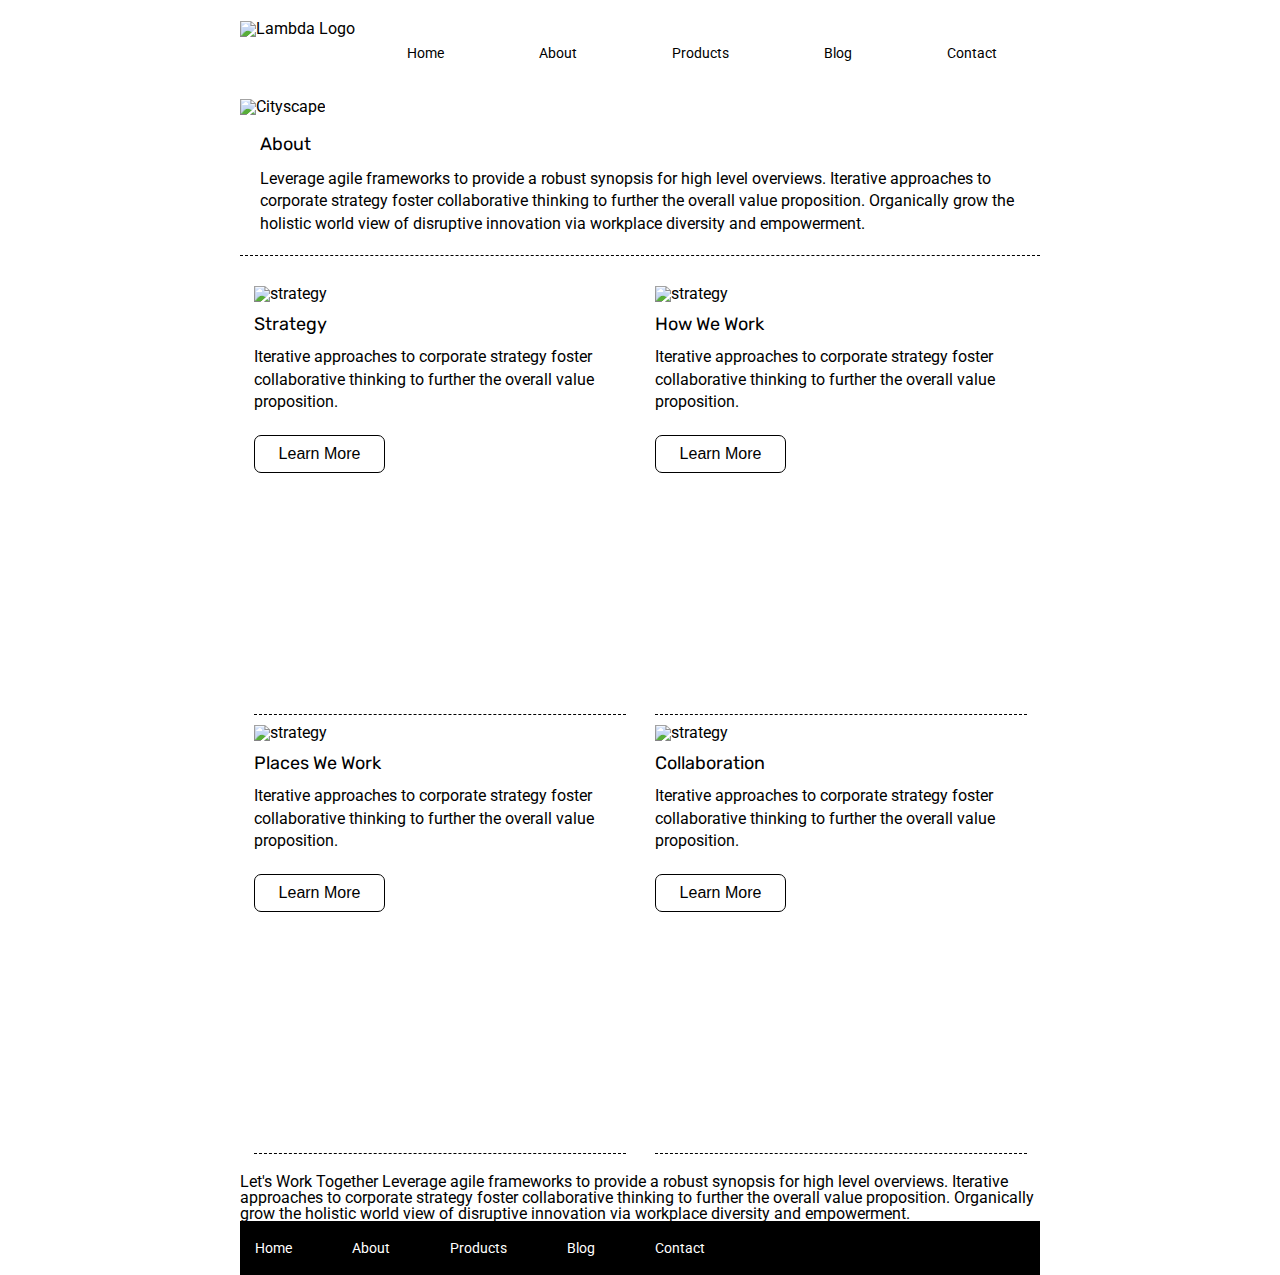
==== about.html @ bb1dd8e3 "Finished up the middle section of the about page" ====
<!doctype html>

<html lang="en">

<head>
  <meta charset="utf-8">

  <title>Sprint Challenge - About</title>

  <link href="https://fonts.googleapis.com/css?family=Roboto|Rubik" rel="stylesheet">
  <link rel="stylesheet" href="css/index.css">

</head>

<body>

  <div class="container about-page">
    <nav>
      <img src="img/lambda-black.png" alt="Lambda Logo" class="lambda-logo">
      <a href="">Home</a>
      <a href="about.html">About</a>
      <a href="">Products</a>
      <a href="">Blog</a>
      <a href="">Contact</a>
    </nav>

    <header>
      <img src="img/jumbo-about.png" alt="Cityscape">
    </header>

    <section class="top-content">
      <div class="text-container">
        <h2>About</h2>
        <p> Leverage agile frameworks to provide a robust synopsis for high level overviews. Iterative approaches to
          corporate strategy foster collaborative thinking to further the overall value proposition. Organically grow
          the holistic world view of disruptive innovation via workplace diversity and empowerment.</p>
      </div>
    </section>

    <section class="middle-content">

      <div class="middle-content-box-holder">
        <div class="middle-content-box">
          <img src="img/about-plan.png" alt="strategy">

          <h2>Strategy</h2>

          <p>Iterative approaches to corporate strategy foster collaborative thinking to further the overall value
            proposition.</p>

          <button type="button" class="white-rounded-button">Learn More</button>
        </div>
      </div>

      <div class="middle-content-box-holder">
        <div class="middle-content-box">
          <img src="img/about-working.png" alt="strategy">

          <h2>How We Work</h2>

          <p>Iterative approaches to corporate strategy foster collaborative thinking to further the overall value
            proposition.</p>

          <button type="button" class="white-rounded-button">Learn More</button>
        </div>
      </div>

      <div class="middle-content-box-holder">
        <div class="middle-content-box">
          <img src="img/about-office.png" alt="strategy">

          <h2>Places We Work</h2>

          <p>Iterative approaches to corporate strategy foster collaborative thinking to further the overall value
            proposition.</p>

          <button type="button" class="white-rounded-button">Learn More</button>
        </div>
      </div>

      <div class="middle-content-box-holder">
        <div class="middle-content-box">
          <img src="img/about-meeting.png" alt="strategy">

          <h2>Collaboration</h2>

          <p>Iterative approaches to corporate strategy foster collaborative thinking to further the overall value
            proposition.</p>

          <button type="button" class="white-rounded-button">Learn More</button>
        </div>
      </div>

    </section>

    Let's Work Together

    Leverage agile frameworks to provide a robust synopsis for high level overviews. Iterative approaches to corporate
    strategy foster collaborative thinking to further the overall value proposition. Organically grow the holistic world
    view of disruptive innovation via workplace diversity and empowerment.

    <footer>
      <nav>
        <a href="index.html">Home</a>
        <a href="#">About</a>
        <a href="#">Products</a>
        <a href="#">Blog</a>
        <a href="#">Contact</a>
      </nav>
    </footer>
  </div><!-- container -->
</body>

</html>
---- css/index.css ----
/* http://meyerweb.com/eric/tools/css/reset/ 
   v2.0 | 20110126
   License: none (public domain)
*/

html,
body,
div,
span,
applet,
object,
iframe,
h1,
h2,
h3,
h4,
h5,
h6,
p,
blockquote,
pre,
a,
abbr,
acronym,
address,
big,
cite,
code,
del,
dfn,
em,
img,
ins,
kbd,
q,
s,
samp,
small,
strike,
strong,
sub,
sup,
tt,
var,
b,
u,
i,
center,
dl,
dt,
dd,
ol,
ul,
li,
fieldset,
form,
label,
legend,
table,
caption,
tbody,
tfoot,
thead,
tr,
th,
td,
article,
aside,
canvas,
details,
embed,
figure,
figcaption,
footer,
header,
hgroup,
menu,
nav,
output,
ruby,
section,
summary,
time,
mark,
audio,
video {
    margin: 0;
    padding: 0;
    border: 0;
    font-size: 100%;
    font: inherit;
    vertical-align: baseline;
}

/* HTML5 display-role reset for older browsers */
article,
aside,
details,
figcaption,
figure,
footer,
header,
hgroup,
menu,
nav,
section {
    display: block;
}

body {
    line-height: 1;
}

ol,
ul {
    list-style: none;
}

blockquote,
q {
    quotes: none;
}

blockquote:before,
blockquote:after,
q:before,
q:after {
    content: '';
    content: none;
}

table {
    border-collapse: collapse;
    border-spacing: 0;
}

* {
    box-sizing: border-box;
}

html,
body {
    height: 100%;
    font-family: 'Roboto', sans-serif;
}

h1,
h2,
h3,
h4,
h5 {
    font-size: 18px;
    margin-bottom: 15px;
    font-family: 'Rubik', sans-serif;
}

p {
    line-height: 1.4;
}

/* CSS Styling Starts Here */

/* Utilities */
.white-rounded-button{
    padding: 9px;
    width: 131px;
    height: 38px;
    margin-top: 22px;
    background: white;
    border: 1.5px solid black;
    border-radius: 7px;
    font-size: 16px;
}

nav {
    display: flex;
    justify-content: space-between;
    margin: 21px auto 0 auto;
}

nav a {
    margin-right: 43px;
    margin-top: 25px;
    text-decoration: none;
    color: black;
    font-size: 14px;
}

header {
    margin-top: 39px;
    margin-bottom: 20px;
}

.container {
    width: 800px;
    margin: 0 auto;
}

.top-content {
    display: flex;
    flex-wrap: wrap;
    justify-content: space-evenly;
    margin-bottom: 20px;
    border-bottom: 1px dashed black;
}

.top-content .text-container {
    width: 48%;
    padding: 0 1%;
    padding-bottom: 20px;
}

.middle-content {
    margin-bottom: 20px;
    border-bottom: 1px dashed black;
}

.middle-content h2 {
    padding: 0 2%;
    margin-bottom: 0;
}

.middle-content .boxes {
    display: flex;
    flex-wrap: wrap;
    justify-content: space-evenly;
}

.middle-content .boxes .box {
    width: 12.5%;
    height: 100px;
    background: black;
    margin: 20px 2.5%;
    color: white;
    display: flex;
    align-items: center;
    justify-content: center;
}

/* Box 1-10 css */
.middle-content .boxes .box:nth-child(1) {
    background: teal;
}

.middle-content .boxes .box:nth-child(2) {
    background: gold;
}

.middle-content .boxes .box:nth-child(3) {
    background: cadetblue;
}

.middle-content .boxes .box:nth-child(4) {
    background: coral;
}

.middle-content .boxes .box:nth-child(5) {
    background: crimson;
}

.middle-content .boxes .box:nth-child(6) {
    background: forestgreen;
}

.middle-content .boxes .box:nth-child(7) {
    background: darkorchid;
}

.middle-content .boxes .box:nth-child(8) {
    background: hotpink;
}

.middle-content .boxes .box:nth-child(9) {
    background: indigo;
}

.middle-content .boxes .box:nth-child(10) {
    background: dodgerblue;
}

/* End of Box 1-10 css */

.bottom-content {
    display: flex;
    margin: 0 2% 20px;
    justify-content: space-around;
}

.bottom-content .text-container {
    padding-right: 4%;
}

.bottom-content .text-container:last-child {
    padding-right: 0;
}

footer {
    width: 100%;
    background: black;
}

footer nav {
    display: flex;
    justify-content: flex-start;
    padding: 20px 0%;
    margin-top: -1px;
    font-size: 14px;
}

footer nav a {
    color: white;
    text-decoration: none;
    margin: 0;
    margin-right: 45px;
    margin-left: 15px;
}

/* About Page Specific Styling */
.about-page .top-content .text-container {
    width: 97%;
    padding: 0 1%;
    padding-bottom: 20px;
}

.about-page .middle-content{
    display: flex;
    justify-content: space-between;
    flex-wrap: wrap;
    border-bottom: none;
}

.about-page .middle-content-box-holder{
    width: 46.5%;
    margin: 10px 13px 0px 14px;
}

.about-page .middle-content-box{
    display: flex;
    flex-direction: column;
    height: 429px;
    border-bottom: 1px dashed;
}

.about-page .middle-content-box h2{
    padding: 0;
    margin-top: 13px;
}

.about-page .middle-content-box p{
    padding: 0;
    margin-top: 13px;
}
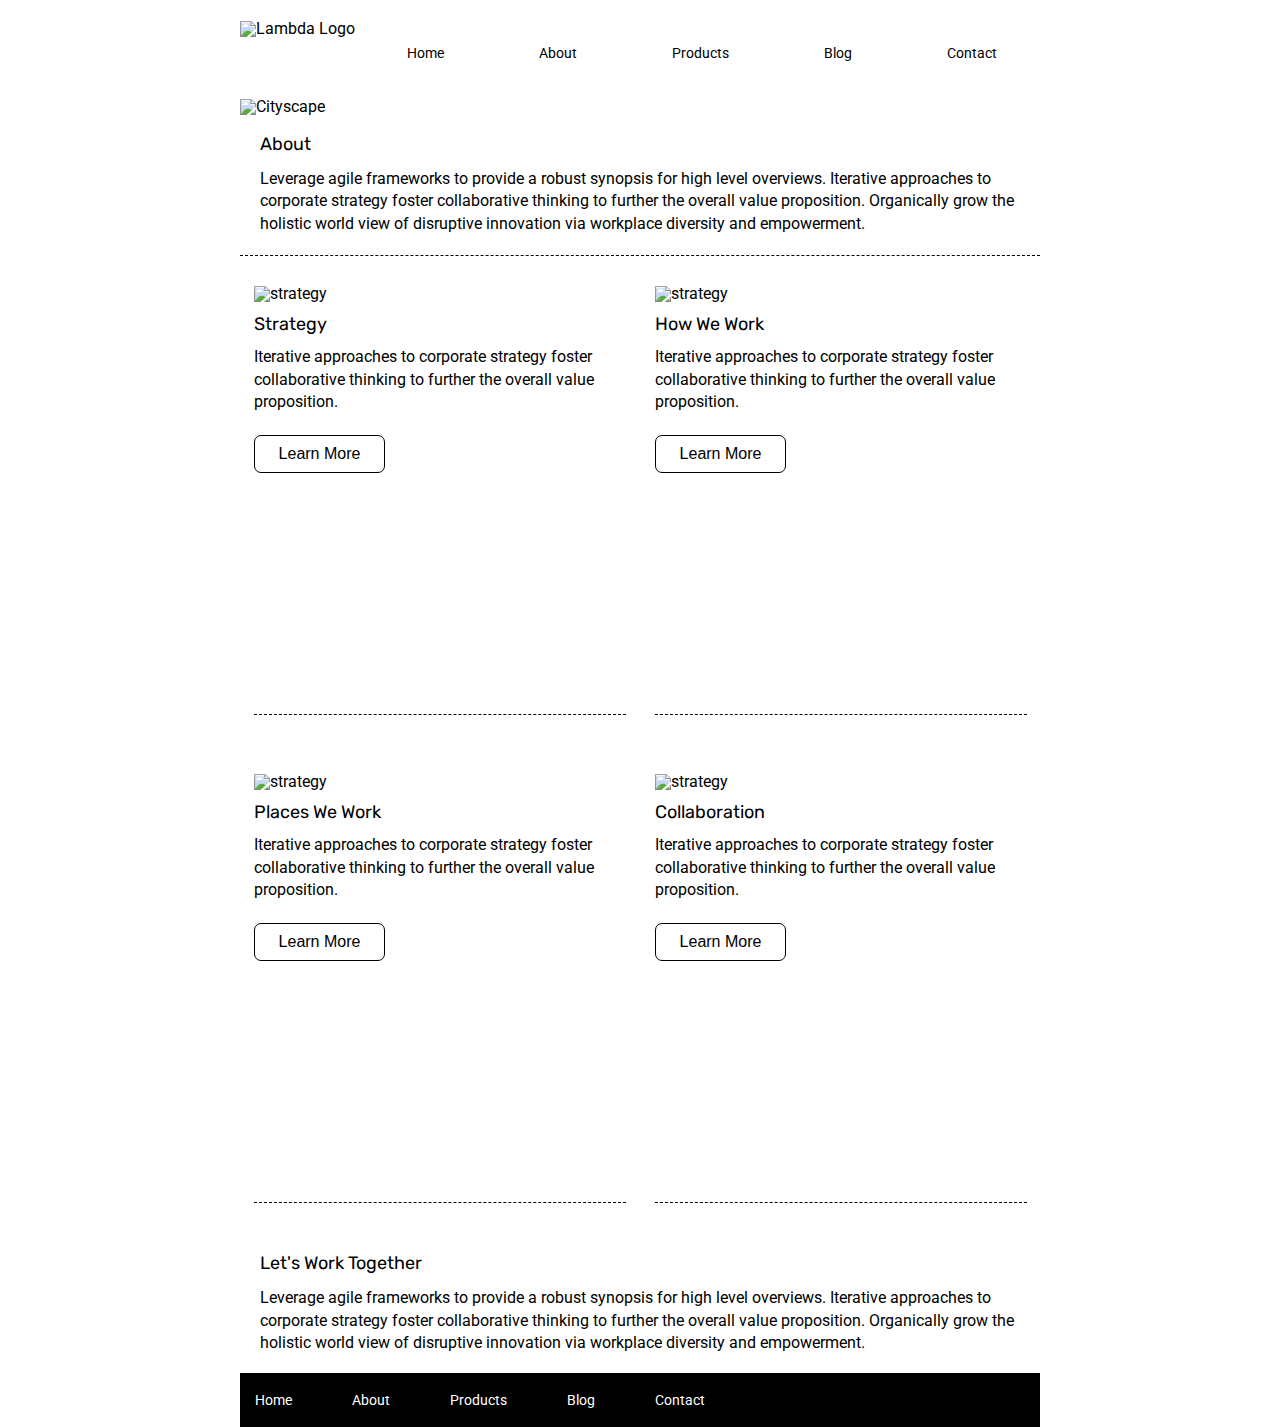
==== commit 62cab19a: "Finished up the bottom-container of about.html" ====
--- a/about.html
+++ b/about.html
@@ -93,11 +93,14 @@
 
     </section>
 
-    Let's Work Together
+    <section class="bottom-content">
+      <div class="text-container">
+        <h3>Let's Work Together</h3>
 
-    Leverage agile frameworks to provide a robust synopsis for high level overviews. Iterative approaches to corporate
-    strategy foster collaborative thinking to further the overall value proposition. Organically grow the holistic world
-    view of disruptive innovation via workplace diversity and empowerment.
+        <p>Leverage agile frameworks to provide a robust synopsis for high level overviews. Iterative approaches to corporate strategy foster collaborative thinking to further the overall value proposition. Organically grow the holistic world view of disruptive innovation via workplace diversity and empowerment.</p>
+      </div>
+    </section>
+
 
     <footer>
       <nav>
--- a/css/index.css
+++ b/css/index.css
@@ -161,7 +161,7 @@
 /* CSS Styling Starts Here */
 
 /* Utilities */
-.white-rounded-button{
+.white-rounded-button {
     padding: 9px;
     width: 131px;
     height: 38px;
@@ -322,33 +322,38 @@
     padding-bottom: 20px;
 }
 
-.about-page .middle-content{
+.about-page .middle-content {
     display: flex;
     justify-content: space-between;
     flex-wrap: wrap;
     border-bottom: none;
 }
 
-.about-page .middle-content-box-holder{
+.about-page .middle-content-box-holder {
     width: 46.5%;
     margin: 10px 13px 0px 14px;
-}
-
-.about-page .middle-content-box{
+    margin-bottom: 49px;
+}
+
+.about-page .middle-content-box {
     display: flex;
     flex-direction: column;
     height: 429px;
     border-bottom: 1px dashed;
 }
 
-.about-page .middle-content-box h2{
+.about-page .middle-content-box h2 {
     padding: 0;
     margin-top: 13px;
 }
 
-.about-page .middle-content-box p{
+.about-page .middle-content-box p {
     padding: 0;
     margin-top: 13px;
 }
 
-
+.about-page .bottom-content {
+    display: flex;
+    margin: -18px 2.5% 20px;
+    justify-content: space-around;
+}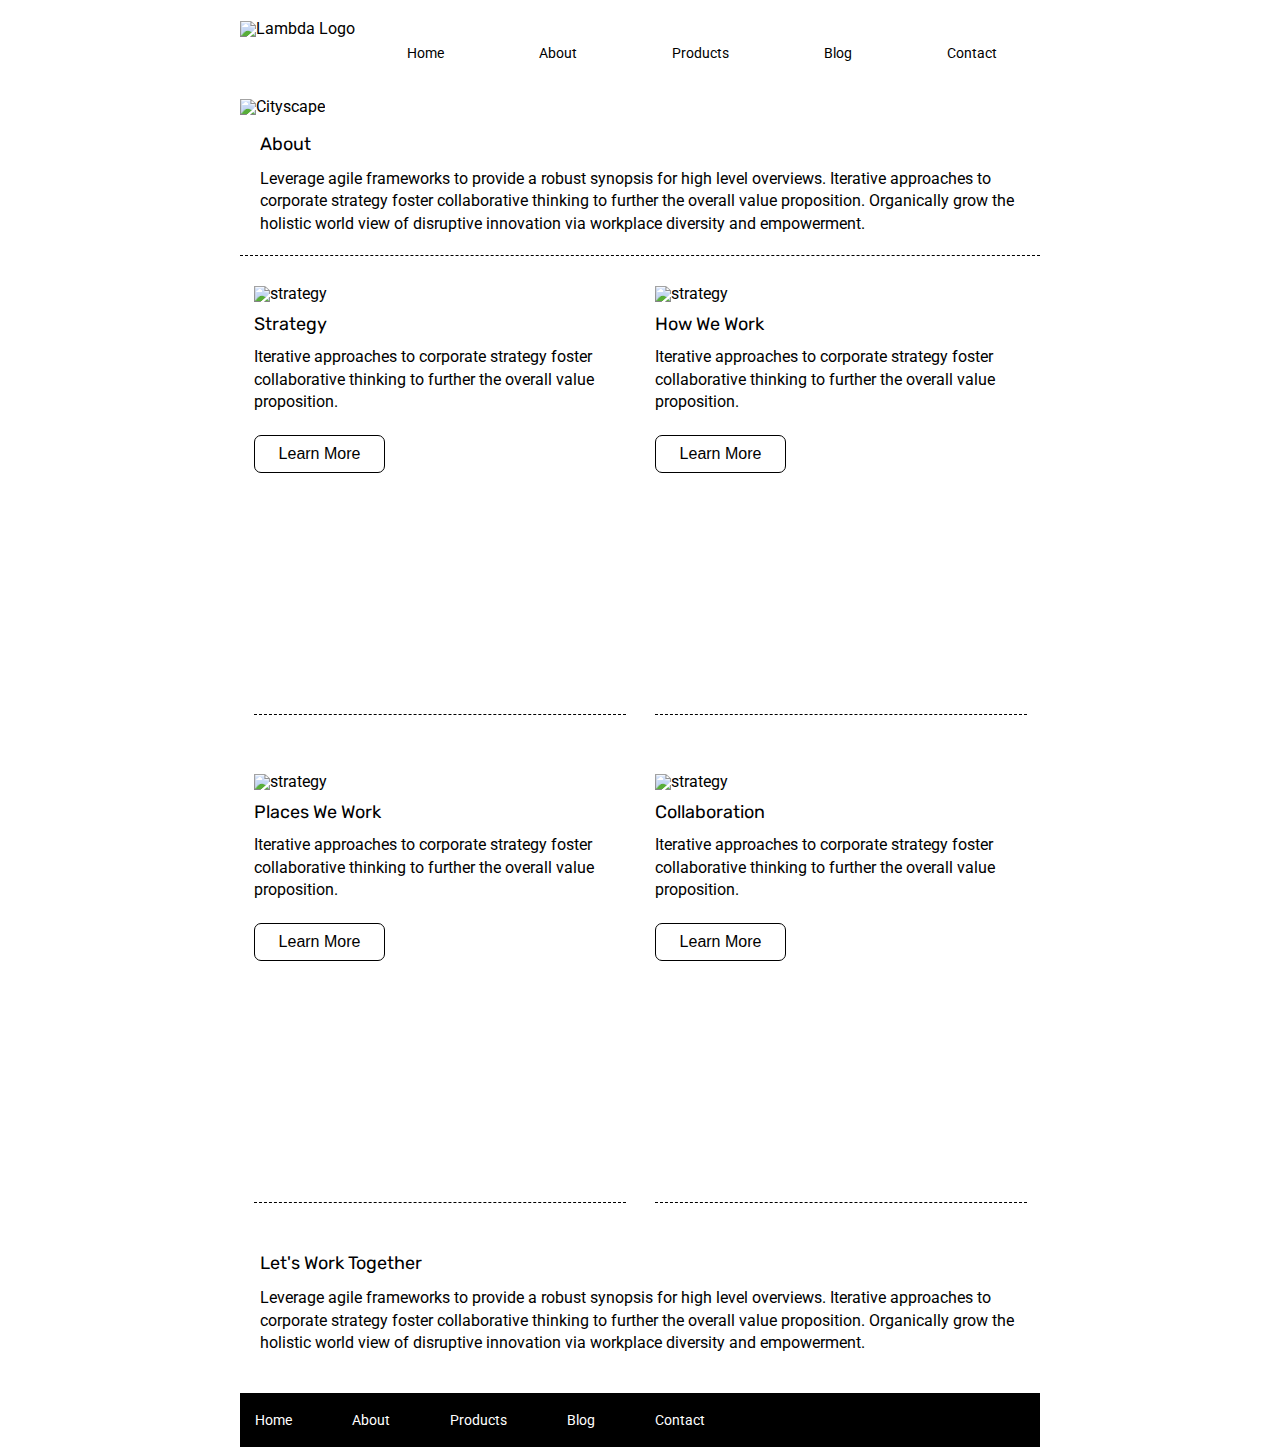
==== commit 4d3ce4a5: "Finished up the about.html page to match design doc" ====
--- a/about.html
+++ b/about.html
@@ -17,7 +17,7 @@
   <div class="container about-page">
     <nav>
       <img src="img/lambda-black.png" alt="Lambda Logo" class="lambda-logo">
-      <a href="">Home</a>
+      <a href="index.html">Home</a>
       <a href="about.html">About</a>
       <a href="">Products</a>
       <a href="">Blog</a>
--- a/css/index.css
+++ b/css/index.css
@@ -354,6 +354,6 @@
 
 .about-page .bottom-content {
     display: flex;
-    margin: -18px 2.5% 20px;
+    margin: -18px 2.5% 40px;
     justify-content: space-around;
 }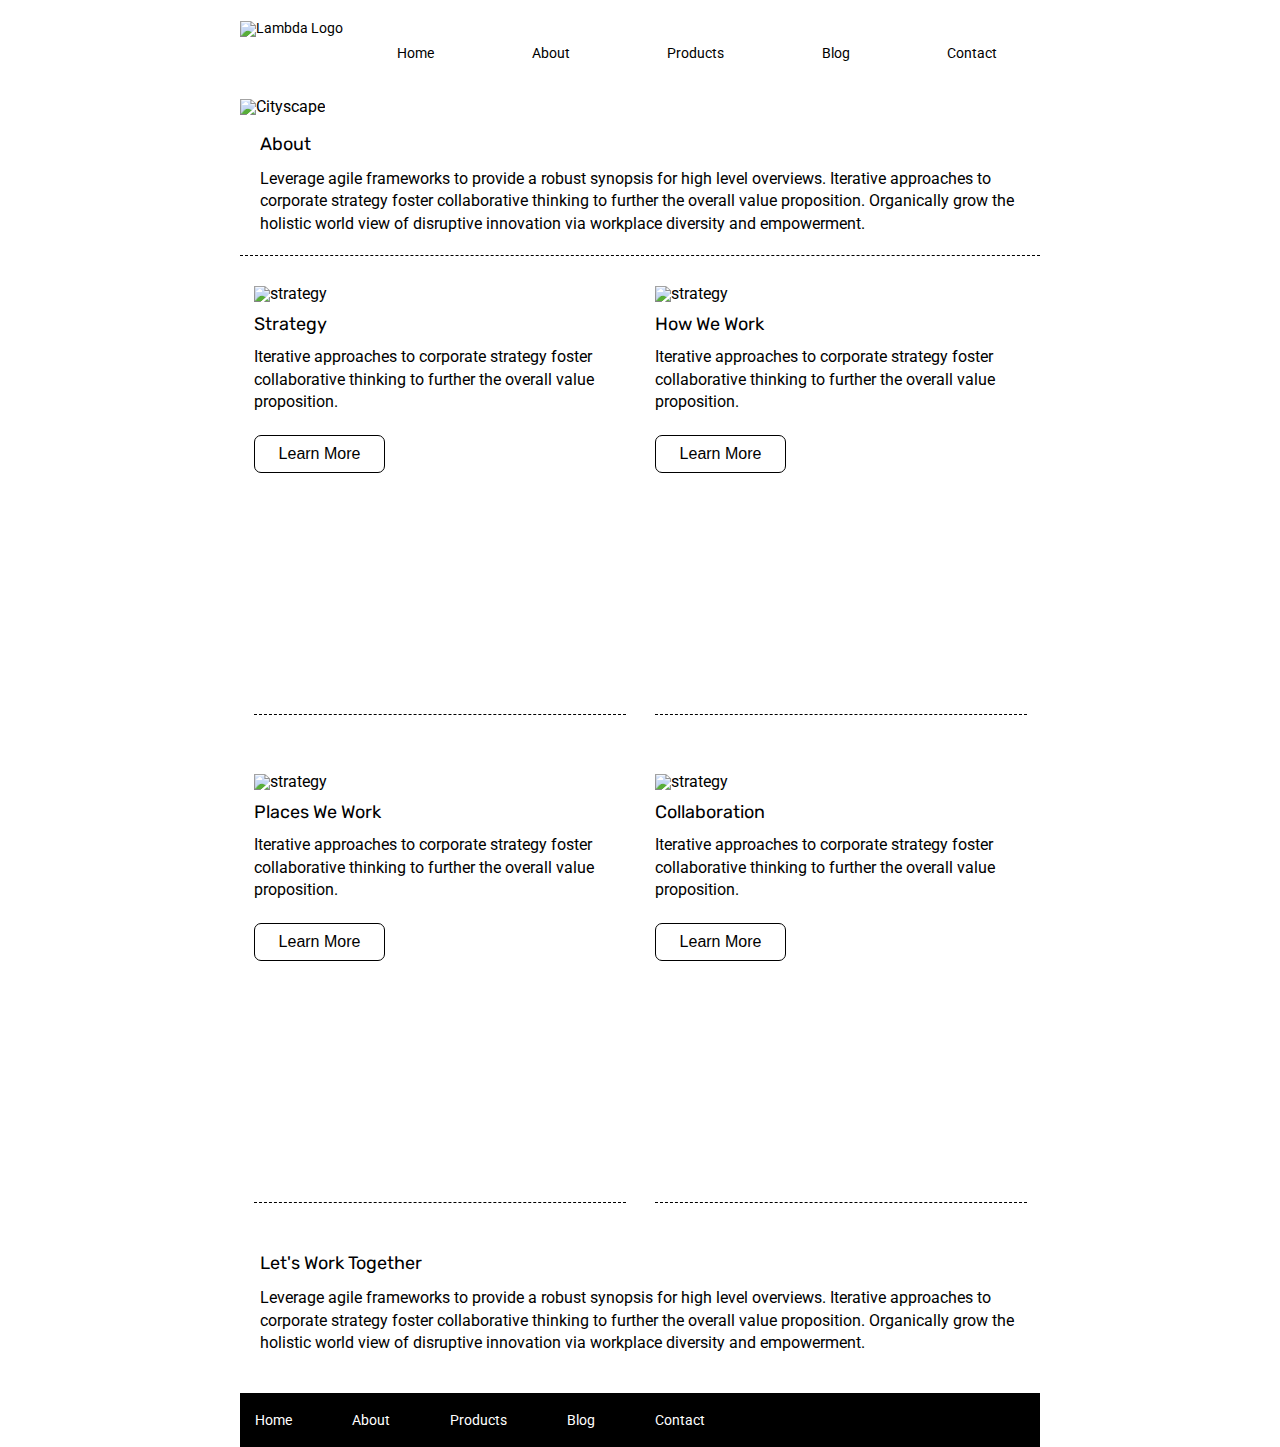
==== commit 657a4d04: "Made the logo in the navbar on about page link back to index.html" ====
--- a/about.html
+++ b/about.html
@@ -16,7 +16,7 @@
 
   <div class="container about-page">
     <nav>
-      <img src="img/lambda-black.png" alt="Lambda Logo" class="lambda-logo">
+      <a href="index.html" class="home-nav-image"><img src="img/lambda-black.png" alt="Lambda Logo" class="lambda-logo"></a>
       <a href="index.html">Home</a>
       <a href="about.html">About</a>
       <a href="">Products</a>
@@ -97,7 +97,9 @@
       <div class="text-container">
         <h3>Let's Work Together</h3>
 
-        <p>Leverage agile frameworks to provide a robust synopsis for high level overviews. Iterative approaches to corporate strategy foster collaborative thinking to further the overall value proposition. Organically grow the holistic world view of disruptive innovation via workplace diversity and empowerment.</p>
+        <p>Leverage agile frameworks to provide a robust synopsis for high level overviews. Iterative approaches to
+          corporate strategy foster collaborative thinking to further the overall value proposition. Organically grow
+          the holistic world view of disruptive innovation via workplace diversity and empowerment.</p>
       </div>
     </section>
 
--- a/css/index.css
+++ b/css/index.css
@@ -172,6 +172,8 @@
     font-size: 16px;
 }
 
+/* End Utilities */
+
 nav {
     display: flex;
     justify-content: space-between;
@@ -316,6 +318,7 @@
 }
 
 /* About Page Specific Styling */
+
 .about-page .top-content .text-container {
     width: 97%;
     padding: 0 1%;
@@ -356,4 +359,9 @@
     display: flex;
     margin: -18px 2.5% 40px;
     justify-content: space-around;
+}
+
+.home-nav-image {
+    margin-right: 0;
+    margin-top: 0;
 }